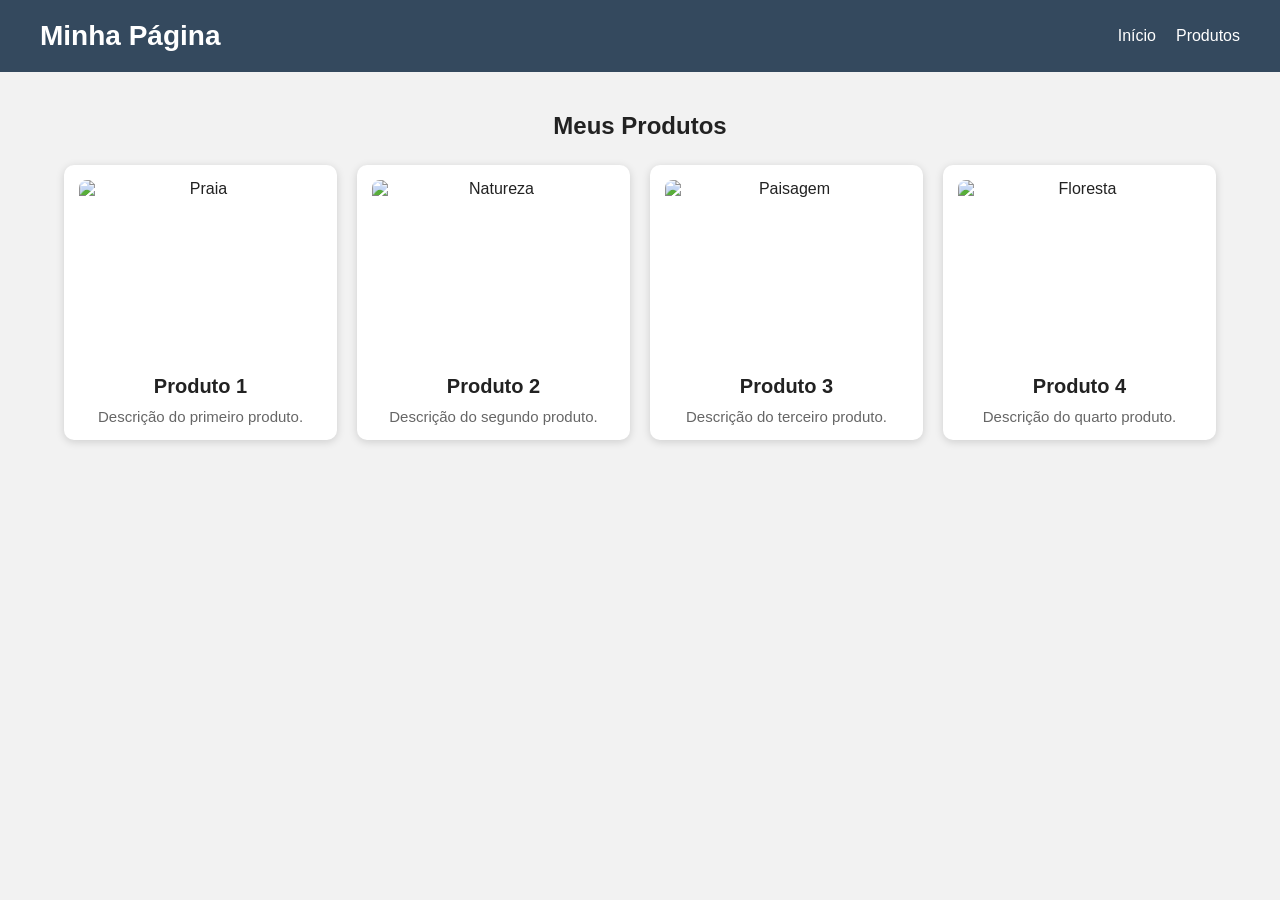
==== index.html @ b84cb343 "Add files via upload" ====
<!DOCTYPE html>
<html lang="pt-BR">

<head>
    <meta charset="UTF-8">

    <!-- Responsividade -->
    <meta name="viewport" content="width=device-width, initial-scale=1.0">

    <title>Minha Página</title>

    <style>
        /* ===== RESET ===== */

        * {
            margin: 0;
            padding: 0;
            box-sizing: border-box;
        }

        body {
            font-family: Arial, sans-serif;
            background-color: #f2f2f2;
            color: #222;
        }

        /* ===== CABEÇALHO ===== */

        header {
            background-color: #34495e;
            color: white;

            padding: 20px 40px;

            display: flex;
            align-items: center;
            justify-content: space-between;
        }

        header h1 {
            font-size: 28px;
        }

        nav {
            display: flex;
            gap: 20px;
        }

        nav a {
            color: white;
            text-decoration: none;
            font-size: 16px;
        }

        nav a:hover {
            text-decoration: underline;
        }

        /* ===== CONTEÚDO ===== */

        main {
            width: 90%;
            max-width: 1200px;
            margin: 40px auto;
        }

        main h2 {
            text-align: center;
            margin-bottom: 25px;
        }

        /* ===== CARDS ===== */

        .cards {
            display: grid;

            /* Computador: 4 produtos */
            grid-template-columns: repeat(4, 1fr);

            gap: 20px;
        }

        .card {
            background-color: white;
            border-radius: 10px;

            padding: 15px;

            text-align: center;

            box-shadow: 0 2px 8px rgba(0, 0, 0, 0.15);
        }

        .card img {
            width: 100%;
            height: 180px;

            object-fit: cover;

            border-radius: 8px;

            display: block;
            margin-bottom: 15px;
        }

        .card h3 {
            margin-bottom: 10px;
            font-size: 20px;
        }

        .card p {
            color: #666;
            font-size: 15px;
        }

        /* ===== TABLET ===== */

        @media (max-width: 800px) {

            .cards {
                /* Tablet: 2 produtos */
                grid-template-columns: repeat(2, 1fr);
            }

            header {
                flex-direction: column;
                gap: 15px;
                text-align: center;
            }

        }

        /* ===== CELULAR ===== */

        @media (max-width: 500px) {

            .cards {
                /* Celular: 1 produto */
                grid-template-columns: 1fr;
            }

            main {
                width: 90%;
            }

            header {
                padding: 20px;
            }

            header h1 {
                font-size: 24px;
            }

            nav {
                flex-direction: column;
                gap: 10px;
            }

            .card img {
                height: 200px;
            }
        }
    </style>
</head>

<body>

    <!-- ===== HEADER ===== -->

    <header>
        <h1>Minha Página</h1>

        <nav>
            <a href="#">Início</a>
            <a href="#">Produtos</a>
        </nav>
    </header>


    <!-- ===== PRODUTOS ===== -->

    <main>

        <h2>Meus Produtos</h2>

        <section class="cards">

            <div class="card">
                <img
                    src="https://images.unsplash.com/photo-1507525428034-b723cf961d3e"
                    alt="Praia">

                <h3>Produto 1</h3>

                <p>
                    Descrição do primeiro produto.
                </p>
            </div>


            <div class="card">
                <img
                    src="https://images.unsplash.com/photo-1511497584788-876760111969"
                    alt="Natureza">

                <h3>Produto 2</h3>

                <p>
                    Descrição do segundo produto.
                </p>
            </div>


            <div class="card">
                <img
                    src="https://images.unsplash.com/photo-1500530855697-b586d89ba3ee"
                    alt="Paisagem">

                <h3>Produto 3</h3>

                <p>
                    Descrição do terceiro produto.
                </p>
            </div>


            <div class="card">
                <img
                    src="https://images.unsplash.com/photo-1473445361085-b9a07f55608b"
                    alt="Floresta">

                <h3>Produto 4</h3>

                <p>
                    Descrição do quarto produto.
                </p>
            </div>

        </section>

    </main>

</body>

</html>
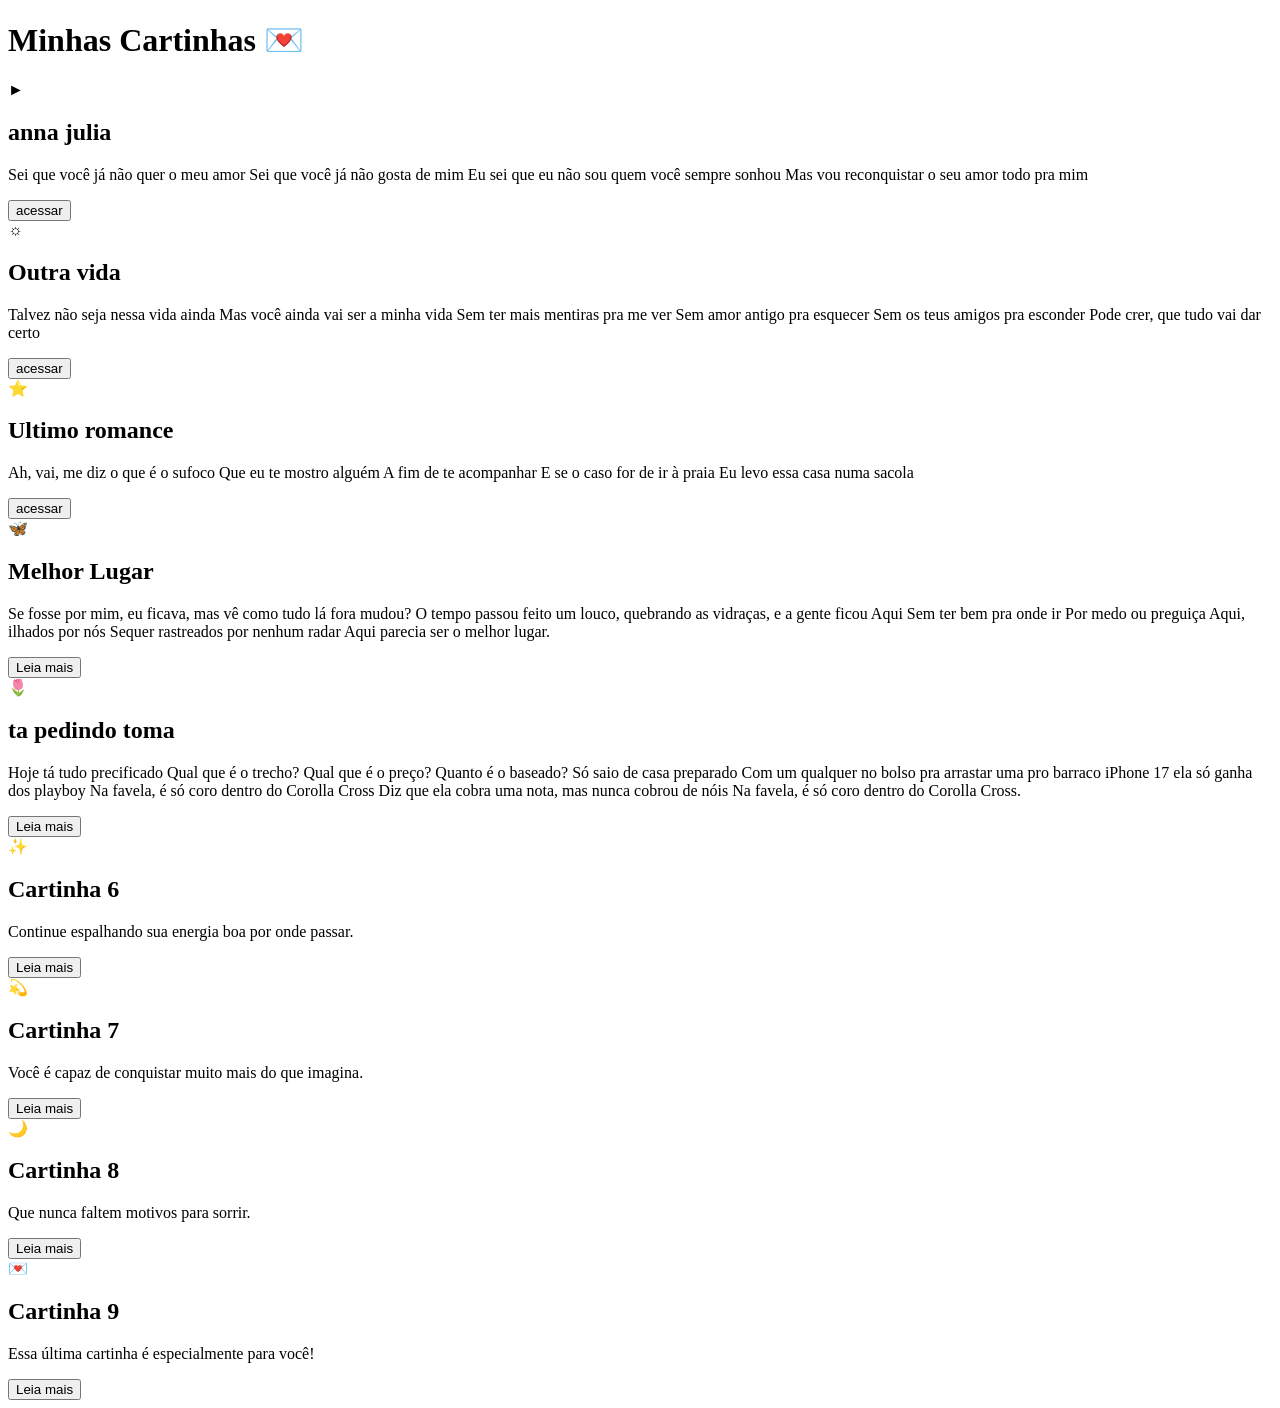
==== commit 0d84b769: "Add files via upload" ====
--- a/index.html
+++ b/index.html
@@ -1,245 +1,109 @@
 <!DOCTYPE html>
 <html lang="pt-BR">
-
 <head>
     <meta charset="UTF-8">
+    <meta name="viewport" content="width=device-width, initial-scale=1.0">
+    <title>9 Cartinhas</title>
 
-    <!-- Responsividade -->
-    <meta name="viewport" content="width=device-width, initial-scale=1.0">
-
-    <title>Minha Página</title>
-
-    <style>
-        /* ===== RESET ===== */
-
-        * {
-            margin: 0;
-            padding: 0;
-            box-sizing: border-box;
-        }
-
-        body {
-            font-family: Arial, sans-serif;
-            background-color: #f2f2f2;
-            color: #222;
-        }
-
-        /* ===== CABEÇALHO ===== */
-
-        header {
-            background-color: #34495e;
-            color: white;
-
-            padding: 20px 40px;
-
-            display: flex;
-            align-items: center;
-            justify-content: space-between;
-        }
-
-        header h1 {
-            font-size: 28px;
-        }
-
-        nav {
-            display: flex;
-            gap: 20px;
-        }
-
-        nav a {
-            color: white;
-            text-decoration: none;
-            font-size: 16px;
-        }
-
-        nav a:hover {
-            text-decoration: underline;
-        }
-
-        /* ===== CONTEÚDO ===== */
-
-        main {
-            width: 90%;
-            max-width: 1200px;
-            margin: 40px auto;
-        }
-
-        main h2 {
-            text-align: center;
-            margin-bottom: 25px;
-        }
-
-        /* ===== CARDS ===== */
-
-        .cards {
-            display: grid;
-
-            /* Computador: 4 produtos */
-            grid-template-columns: repeat(4, 1fr);
-
-            gap: 20px;
-        }
-
-        .card {
-            background-color: white;
-            border-radius: 10px;
-
-            padding: 15px;
-
-            text-align: center;
-
-            box-shadow: 0 2px 8px rgba(0, 0, 0, 0.15);
-        }
-
-        .card img {
-            width: 100%;
-            height: 180px;
-
-            object-fit: cover;
-
-            border-radius: 8px;
-
-            display: block;
-            margin-bottom: 15px;
-        }
-
-        .card h3 {
-            margin-bottom: 10px;
-            font-size: 20px;
-        }
-
-        .card p {
-            color: #666;
-            font-size: 15px;
-        }
-
-        /* ===== TABLET ===== */
-
-        @media (max-width: 800px) {
-
-            .cards {
-                /* Tablet: 2 produtos */
-                grid-template-columns: repeat(2, 1fr);
-            }
-
-            header {
-                flex-direction: column;
-                gap: 15px;
-                text-align: center;
-            }
-
-        }
-
-        /* ===== CELULAR ===== */
-
-        @media (max-width: 500px) {
-
-            .cards {
-                /* Celular: 1 produto */
-                grid-template-columns: 1fr;
-            }
-
-            main {
-                width: 90%;
-            }
-
-            header {
-                padding: 20px;
-            }
-
-            header h1 {
-                font-size: 24px;
-            }
-
-            nav {
-                flex-direction: column;
-                gap: 10px;
-            }
-
-            .card img {
-                height: 200px;
-            }
-        }
-    </style>
+    <link rel="stylesheet" href="estilo.css">
 </head>
-
 <body>
 
-    <!-- ===== HEADER ===== -->
+    <h1>Minhas Cartinhas 💌</h1>
 
-    <header>
-        <h1>Minha Página</h1>
+    <main class="cartas">
 
-        <nav>
-            <a href="#">Início</a>
-            <a href="#">Produtos</a>
-        </nav>
-    </header>
+        <div class="carta">
+            <div class="icone">►</div>
+            <h2>anna julia</h2>
+            <p>Sei que você já não quer o meu amor
+Sei que você já não gosta de mim
+Eu sei que eu não sou quem você sempre sonhou
+Mas vou reconquistar o seu amor todo pra mim</p>
+             <button>acessar</button>
+        </div>
 
+        <div class="carta">
+            <div class="icone">☼</div>
+            <h2>Outra vida</h2>
+            <p>Talvez não seja nessa vida ainda
+Mas você ainda vai ser a minha vida
+Sem ter mais mentiras pra me ver
+Sem amor antigo pra esquecer
+Sem os teus amigos pra esconder
+Pode crer, que tudo vai dar certo</p>
+            <button>acessar</button>
+        </div>
 
-    <!-- ===== PRODUTOS ===== -->
+        <div class="carta">
+            <div class="icone">⭐</div>
+            <h2>Ultimo romance</h2>
+            <p>Ah, vai, me diz o que é o sufoco
+Que eu te mostro alguém
+A fim de te acompanhar
+E se o caso for de ir à praia
+Eu levo essa casa numa sacola</p>
+            <button>acessar</button>
+        </div>
 
-    <main>
+        <div class="carta">
+            <div class="icone">🦋</div>
+            <h2>Melhor Lugar</h2>
+            <p>Se fosse por mim, eu ficava, mas vê como tudo lá fora mudou?
+O tempo passou feito um louco, quebrando as vidraças, e a gente ficou
+Aqui
+Sem ter bem pra onde ir
+Por medo ou preguiça
+Aqui, ilhados por nós
+Sequer rastreados por nenhum radar
+Aqui parecia ser o melhor lugar.</p>
+            <button>Leia mais</button>
+        </div>
 
-        <h2>Meus Produtos</h2>
+        <div class="carta">
+            <div class="icone">🌷</div>
+            <h2>ta pedindo toma</h2>
+            <p>Hoje tá tudo precificado
+Qual que é o trecho? Qual que é o preço? Quanto é o baseado?
+Só saio de casa preparado
+Com um qualquer no bolso pra arrastar uma pro barraco
 
-        <section class="cards">
+iPhone 17 ela só ganha dos playboy
+Na favela, é só coro dentro do Corolla Cross
+Diz que ela cobra uma nota, mas nunca cobrou de nóis
+Na favela, é só coro dentro do Corolla Cross.</p>
+            <button>Leia mais</button>
+        </div>
 
-            <div class="card">
-                <img
-                    src="https://images.unsplash.com/photo-1507525428034-b723cf961d3e"
-                    alt="Praia">
+        <div class="carta">
+            <div class="icone">✨</div>
+            <h2>Cartinha 6</h2>
+            <p>Continue espalhando sua energia boa por onde passar.</p>
+            <button>Leia mais</button>
+        </div>
 
-                <h3>Produto 1</h3>
+        <div class="carta">
+            <div class="icone">💫</div>
+            <h2>Cartinha 7</h2>
+            <p>Você é capaz de conquistar muito mais do que imagina.</p>
+            <button>Leia mais</button>
+        </div>
 
-                <p>
-                    Descrição do primeiro produto.
-                </p>
-            </div>
+        <div class="carta">
+            <div class="icone">🌙</div>
+            <h2>Cartinha 8</h2>
+            <p>Que nunca faltem motivos para sorrir.</p>
+            <button>Leia mais</button>
+        </div>
 
-
-            <div class="card">
-                <img
-                    src="https://images.unsplash.com/photo-1511497584788-876760111969"
-                    alt="Natureza">
-
-                <h3>Produto 2</h3>
-
-                <p>
-                    Descrição do segundo produto.
-                </p>
-            </div>
-
-
-            <div class="card">
-                <img
-                    src="https://images.unsplash.com/photo-1500530855697-b586d89ba3ee"
-                    alt="Paisagem">
-
-                <h3>Produto 3</h3>
-
-                <p>
-                    Descrição do terceiro produto.
-                </p>
-            </div>
-
-
-            <div class="card">
-                <img
-                    src="https://images.unsplash.com/photo-1473445361085-b9a07f55608b"
-                    alt="Floresta">
-
-                <h3>Produto 4</h3>
-
-                <p>
-                    Descrição do quarto produto.
-                </p>
-            </div>
-
-        </section>
+        <div class="carta">
+            <div class="icone">💌</div>
+            <h2>Cartinha 9</h2>
+            <p>Essa última cartinha é especialmente para você!</p>
+            <button>Leia mais</button>
+        </div>
 
     </main>
 
 </body>
-
 </html>
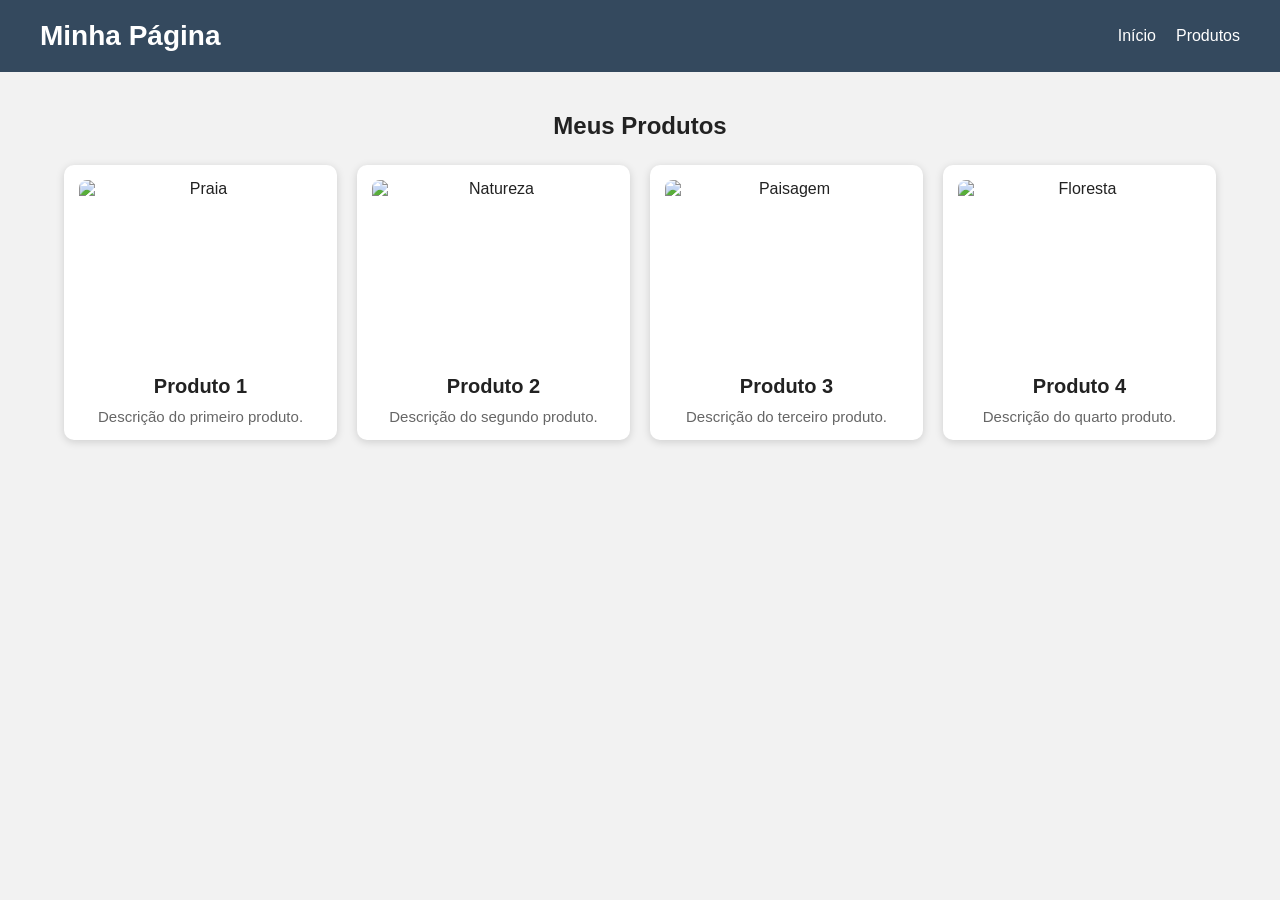
==== commit 9fac0354: "Add files via upload" ====
--- a/index.html
+++ b/index.html
@@ -1,109 +1,245 @@
 <!DOCTYPE html>
 <html lang="pt-BR">
+
 <head>
     <meta charset="UTF-8">
+
+    <!-- Responsividade -->
     <meta name="viewport" content="width=device-width, initial-scale=1.0">
-    <title>9 Cartinhas</title>
-
-    <link rel="stylesheet" href="estilo.css">
+
+    <title>Minha Página</title>
+
+    <style>
+        /* ===== RESET ===== */
+
+        * {
+            margin: 0;
+            padding: 0;
+            box-sizing: border-box;
+        }
+
+        body {
+            font-family: Arial, sans-serif;
+            background-color: #f2f2f2;
+            color: #222;
+        }
+
+        /* ===== CABEÇALHO ===== */
+
+        header {
+            background-color: #34495e;
+            color: white;
+
+            padding: 20px 40px;
+
+            display: flex;
+            align-items: center;
+            justify-content: space-between;
+        }
+
+        header h1 {
+            font-size: 28px;
+        }
+
+        nav {
+            display: flex;
+            gap: 20px;
+        }
+
+        nav a {
+            color: white;
+            text-decoration: none;
+            font-size: 16px;
+        }
+
+        nav a:hover {
+            text-decoration: underline;
+        }
+
+        /* ===== CONTEÚDO ===== */
+
+        main {
+            width: 90%;
+            max-width: 1200px;
+            margin: 40px auto;
+        }
+
+        main h2 {
+            text-align: center;
+            margin-bottom: 25px;
+        }
+
+        /* ===== CARDS ===== */
+
+        .cards {
+            display: grid;
+
+            /* Computador: 4 produtos */
+            grid-template-columns: repeat(4, 1fr);
+
+            gap: 20px;
+        }
+
+        .card {
+            background-color: white;
+            border-radius: 10px;
+
+            padding: 15px;
+
+            text-align: center;
+
+            box-shadow: 0 2px 8px rgba(0, 0, 0, 0.15);
+        }
+
+        .card img {
+            width: 100%;
+            height: 180px;
+
+            object-fit: cover;
+
+            border-radius: 8px;
+
+            display: block;
+            margin-bottom: 15px;
+        }
+
+        .card h3 {
+            margin-bottom: 10px;
+            font-size: 20px;
+        }
+
+        .card p {
+            color: #666;
+            font-size: 15px;
+        }
+
+        /* ===== TABLET ===== */
+
+        @media (max-width: 800px) {
+
+            .cards {
+                /* Tablet: 2 produtos */
+                grid-template-columns: repeat(2, 1fr);
+            }
+
+            header {
+                flex-direction: column;
+                gap: 15px;
+                text-align: center;
+            }
+
+        }
+
+        /* ===== CELULAR ===== */
+
+        @media (max-width: 500px) {
+
+            .cards {
+                /* Celular: 1 produto */
+                grid-template-columns: 1fr;
+            }
+
+            main {
+                width: 90%;
+            }
+
+            header {
+                padding: 20px;
+            }
+
+            header h1 {
+                font-size: 24px;
+            }
+
+            nav {
+                flex-direction: column;
+                gap: 10px;
+            }
+
+            .card img {
+                height: 200px;
+            }
+        }
+    </style>
 </head>
+
 <body>
 
-    <h1>Minhas Cartinhas 💌</h1>
-
-    <main class="cartas">
-
-        <div class="carta">
-            <div class="icone">►</div>
-            <h2>anna julia</h2>
-            <p>Sei que você já não quer o meu amor
-Sei que você já não gosta de mim
-Eu sei que eu não sou quem você sempre sonhou
-Mas vou reconquistar o seu amor todo pra mim</p>
-             <button>acessar</button>
-        </div>
-
-        <div class="carta">
-            <div class="icone">☼</div>
-            <h2>Outra vida</h2>
-            <p>Talvez não seja nessa vida ainda
-Mas você ainda vai ser a minha vida
-Sem ter mais mentiras pra me ver
-Sem amor antigo pra esquecer
-Sem os teus amigos pra esconder
-Pode crer, que tudo vai dar certo</p>
-            <button>acessar</button>
-        </div>
-
-        <div class="carta">
-            <div class="icone">⭐</div>
-            <h2>Ultimo romance</h2>
-            <p>Ah, vai, me diz o que é o sufoco
-Que eu te mostro alguém
-A fim de te acompanhar
-E se o caso for de ir à praia
-Eu levo essa casa numa sacola</p>
-            <button>acessar</button>
-        </div>
-
-        <div class="carta">
-            <div class="icone">🦋</div>
-            <h2>Melhor Lugar</h2>
-            <p>Se fosse por mim, eu ficava, mas vê como tudo lá fora mudou?
-O tempo passou feito um louco, quebrando as vidraças, e a gente ficou
-Aqui
-Sem ter bem pra onde ir
-Por medo ou preguiça
-Aqui, ilhados por nós
-Sequer rastreados por nenhum radar
-Aqui parecia ser o melhor lugar.</p>
-            <button>Leia mais</button>
-        </div>
-
-        <div class="carta">
-            <div class="icone">🌷</div>
-            <h2>ta pedindo toma</h2>
-            <p>Hoje tá tudo precificado
-Qual que é o trecho? Qual que é o preço? Quanto é o baseado?
-Só saio de casa preparado
-Com um qualquer no bolso pra arrastar uma pro barraco
-
-iPhone 17 ela só ganha dos playboy
-Na favela, é só coro dentro do Corolla Cross
-Diz que ela cobra uma nota, mas nunca cobrou de nóis
-Na favela, é só coro dentro do Corolla Cross.</p>
-            <button>Leia mais</button>
-        </div>
-
-        <div class="carta">
-            <div class="icone">✨</div>
-            <h2>Cartinha 6</h2>
-            <p>Continue espalhando sua energia boa por onde passar.</p>
-            <button>Leia mais</button>
-        </div>
-
-        <div class="carta">
-            <div class="icone">💫</div>
-            <h2>Cartinha 7</h2>
-            <p>Você é capaz de conquistar muito mais do que imagina.</p>
-            <button>Leia mais</button>
-        </div>
-
-        <div class="carta">
-            <div class="icone">🌙</div>
-            <h2>Cartinha 8</h2>
-            <p>Que nunca faltem motivos para sorrir.</p>
-            <button>Leia mais</button>
-        </div>
-
-        <div class="carta">
-            <div class="icone">💌</div>
-            <h2>Cartinha 9</h2>
-            <p>Essa última cartinha é especialmente para você!</p>
-            <button>Leia mais</button>
-        </div>
+    <!-- ===== HEADER ===== -->
+
+    <header>
+        <h1>Minha Página</h1>
+
+        <nav>
+            <a href="#">Início</a>
+            <a href="#">Produtos</a>
+        </nav>
+    </header>
+
+
+    <!-- ===== PRODUTOS ===== -->
+
+    <main>
+
+        <h2>Meus Produtos</h2>
+
+        <section class="cards">
+
+            <div class="card">
+                <img
+                    src="https://images.unsplash.com/photo-1507525428034-b723cf961d3e"
+                    alt="Praia">
+
+                <h3>Produto 1</h3>
+
+                <p>
+                    Descrição do primeiro produto.
+                </p>
+            </div>
+
+
+            <div class="card">
+                <img
+                    src="https://images.unsplash.com/photo-1511497584788-876760111969"
+                    alt="Natureza">
+
+                <h3>Produto 2</h3>
+
+                <p>
+                    Descrição do segundo produto.
+                </p>
+            </div>
+
+
+            <div class="card">
+                <img
+                    src="https://images.unsplash.com/photo-1500530855697-b586d89ba3ee"
+                    alt="Paisagem">
+
+                <h3>Produto 3</h3>
+
+                <p>
+                    Descrição do terceiro produto.
+                </p>
+            </div>
+
+
+            <div class="card">
+                <img
+                    src="https://images.unsplash.com/photo-1473445361085-b9a07f55608b"
+                    alt="Floresta">
+
+                <h3>Produto 4</h3>
+
+                <p>
+                    Descrição do quarto produto.
+                </p>
+            </div>
+
+        </section>
 
     </main>
 
 </body>
+
 </html>
